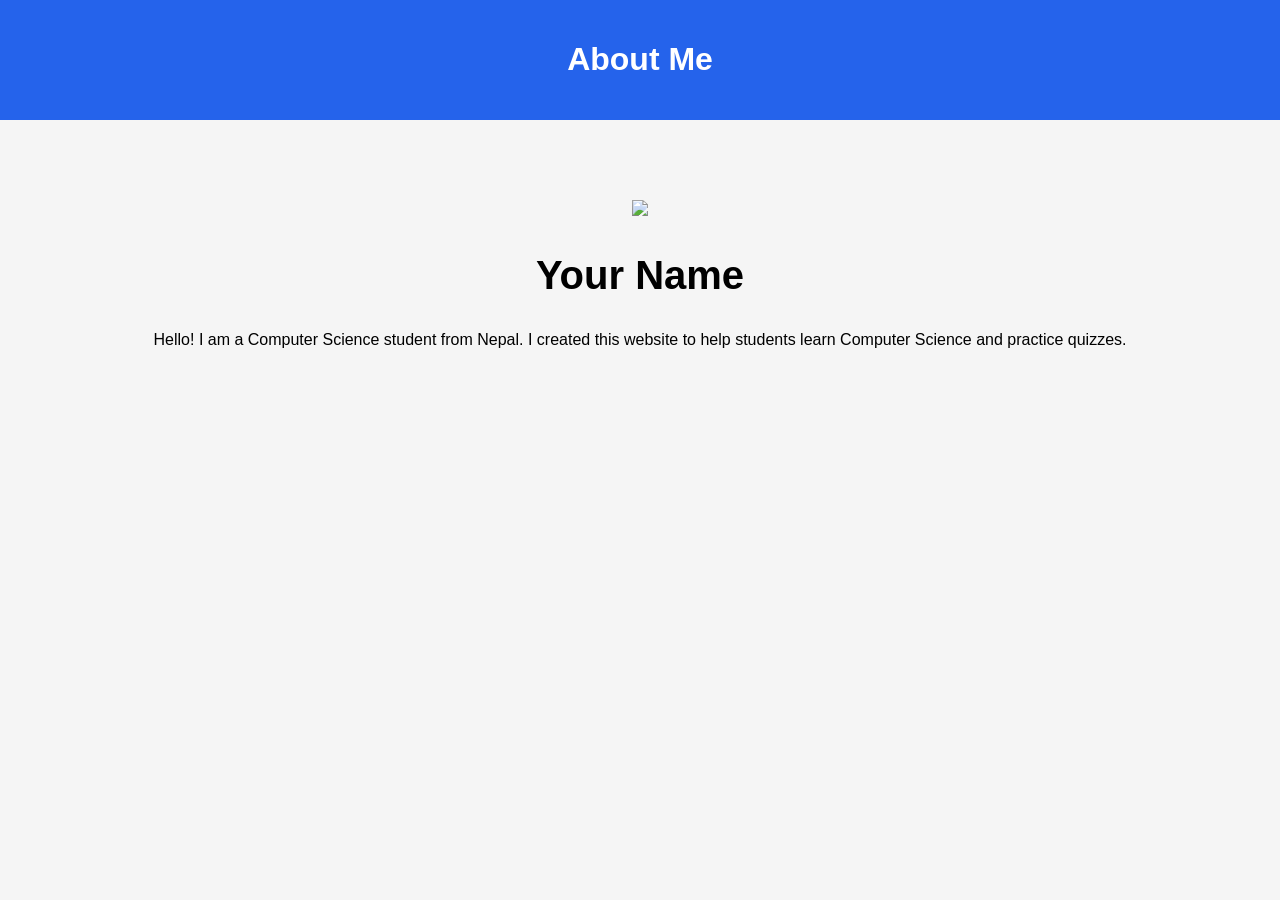
==== about.html @ 8735f44c "Create about.html" ====
<!DOCTYPE html>
<html>
<head>
<title>About Me</title>
<link rel="stylesheet" href="style.css">
</head>
<body>

<header>
<h1>About Me</h1>
</header>

<section class="hero">

<img src="images/profile.jpg" width="180">

<h2>Your Name</h2>

<p>
Hello! I am a Computer Science student from Nepal.
I created this website to help students learn Computer Science and practice quizzes.
</p>

</section>

</body>
</html>
---- style.css ----
body{
margin:0;
font-family:Arial,sans-serif;
background:#f5f5f5;
}

header{
background:#2563eb;
color:white;
padding:20px;
text-align:center;
}

nav a{
color:white;
text-decoration:none;
margin:10px;
font-weight:bold;
}

.hero{
padding:80px 20px;
text-align:center;
}

.hero h2{
font-size:40px;
}

.btn{
display:inline-block;
padding:12px 25px;
background:#2563eb;
color:white;
text-decoration:none;
border-radius:8px;
margin-top:20px;
}

footer{
background:#222;
color:white;
text-align:center;
padding:15px;
margin-top:50px;
}
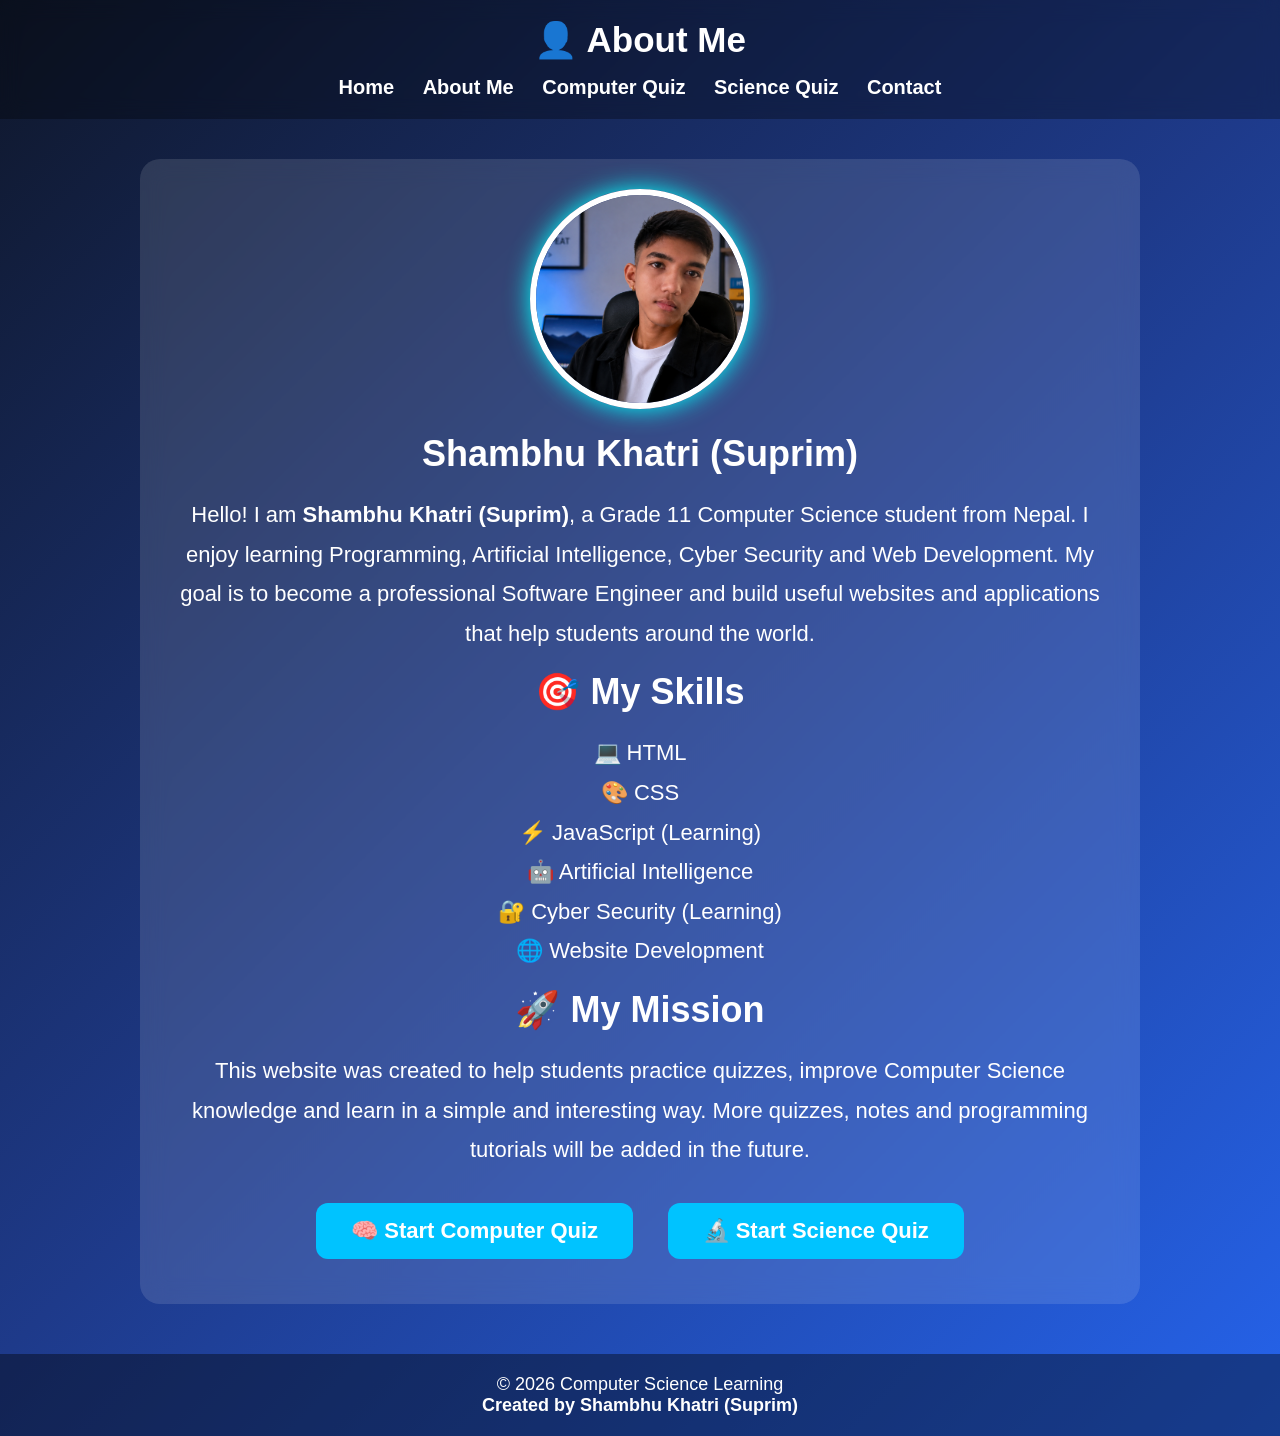
==== commit fb7033c2: "Update about.html" ====
--- a/about.html
+++ b/about.html
@@ -1,27 +1,96 @@
 <!DOCTYPE html>
-<html>
+<html lang="en">
+
 <head>
-<title>About Me</title>
+
+<meta charset="UTF-8">
+<meta name="viewport" content="width=device-width, initial-scale=1.0">
+
+<title>About Me | Shambhu Khatri</title>
+
 <link rel="stylesheet" href="style.css">
+
 </head>
+
 <body>
 
 <header>
-<h1>About Me</h1>
+
+<h1>👤 About Me</h1>
+
+<nav>
+
+<a href="index.html">Home</a>
+<a href="about.html">About Me</a>
+<a href="quiz.html">Computer Quiz</a>
+<a href="science.html">Science Quiz</a>
+<a href="contact.html">Contact</a>
+
+</nav>
+
 </header>
 
-<section class="hero">
+<section class="about-home">
 
-<img src="images/profile.jpg" width="180">
+<img src="images/file_00000000919471fdb59dd03375a49721.png"
+class="profile-photo"
+alt="Shambhu Khatri">
 
-<h2>Your Name</h2>
+<h2>Shambhu Khatri (Suprim)</h2>
 
 <p>
-Hello! I am a Computer Science student from Nepal.
-I created this website to help students learn Computer Science and practice quizzes.
+
+Hello! I am <b>Shambhu Khatri (Suprim)</b>, a Grade 11 Computer Science student from Nepal.
+
+I enjoy learning Programming, Artificial Intelligence, Cyber Security and Web Development.
+
+My goal is to become a professional Software Engineer and build useful websites and applications that help students around the world.
+
 </p>
+
+<br>
+
+<h2>🎯 My Skills</h2>
+
+<p>
+
+💻 HTML<br>
+🎨 CSS<br>
+⚡ JavaScript (Learning)<br>
+🤖 Artificial Intelligence<br>
+🔐 Cyber Security (Learning)<br>
+🌐 Website Development
+
+</p>
+
+<br>
+
+<h2>🚀 My Mission</h2>
+
+<p>
+
+This website was created to help students practice quizzes, improve Computer Science knowledge and learn in a simple and interesting way.
+
+More quizzes, notes and programming tutorials will be added in the future.
+
+</p>
+
+<br>
+
+<a href="quiz.html" class="btn">🧠 Start Computer Quiz</a>
+
+<a href="science.html" class="btn">🔬 Start Science Quiz</a>
 
 </section>
 
+<footer>
+
+<p>© 2026 Computer Science Learning</p>
+
+<p><b>Created by Shambhu Khatri (Suprim)</b></p>
+
+</footer>
+
 </body>
-</html>
+
+</html>
--- a/style.css
+++ b/style.css
@@ -1,46 +1,223 @@
+*{
+    margin:0;
+    padding:0;
+    box-sizing:border-box;
+    font-family:Arial, sans-serif;
+}
+
 body{
-margin:0;
-font-family:Arial,sans-serif;
-background:#f5f5f5;
+    background:linear-gradient(135deg,#0f172a,#1e3a8a,#2563eb);
+    color:white;
+    text-align:center;
 }
 
 header{
-background:#2563eb;
-color:white;
-padding:20px;
-text-align:center;
+    background:rgba(0,0,0,0.3);
+    padding:20px;
+    backdrop-filter:blur(10px);
+}
+
+header h1{
+    font-size:35px;
+}
+
+nav{
+    margin-top:15px;
 }
 
 nav a{
-color:white;
-text-decoration:none;
+    color:white;
+    text-decoration:none;
+    margin:12px;
+    font-size:20px;
+    font-weight:bold;
+    transition:.3s;
+}
+
+nav a:hover{
+    color:yellow;
+}
+
+.hero{
+    padding:50px 20px;
+}
+
+.profile-photo{
+    width:220px;
+    height:220px;
+    border-radius:50%;
+    object-fit:cover;
+    border:6px solid white;
+    box-shadow:0 0 25px cyan;
+    margin-bottom:20px;
+}
+
+.name{
+    color:#00ffff;
+    font-size:48px;
+}
+
+.intro{
+    max-width:850px;
+    margin:auto;
+    font-size:22px;
+    line-height:1.8;
+    margin-top:20px;
+}
+
+.btn{
+    display:inline-block;
+    margin:15px;
+    padding:15px 35px;
+    background:#00c3ff;
+    color:white;
+    text-decoration:none;
+    border-radius:12px;
+    font-size:22px;
+    font-weight:bold;
+    transition:.3s;
+}
+
+.btn:hover{
+    background:#0099cc;
+    transform:scale(1.08);
+}
+
+.about-home,
+.features,
+.goal,
+.contact-home{
+    width:90%;
+    max-width:1000px;
+    margin:40px auto;
+    background:rgba(255,255,255,.12);
+    padding:30px;
+    border-radius:20px;
+    backdrop-filter:blur(12px);
+}
+
+.about-home h2,
+.features h2,
+.goal h2,
+.contact-home h2{
+    font-size:36px;
+    margin-bottom:20px;
+}
+
+.about-home p,
+.goal p,
+.contact-home p,
+.feature-box p{
+    font-size:22px;
+    line-height:1.8;
+}
+
+.feature-box h3{
+    margin-top:25px;
+    color:#00ffff;
+    font-size:28px;
+}
+
+.question{
+    width:90%;
+    max-width:900px;
+    margin:25px auto;
+    background:white;
+    color:black;
+    padding:25px;
+    border-radius:15px;
+}
+
+.question h3{
+    font-size:30px;
+}
+
+.question p{
+    font-size:24px;
+    margin:15px 0;
+}
+
+.question button{
+    display:block;
+    width:100%;
+    margin:10px 0;
+    padding:15px;
+    font-size:20px;
+    border:none;
+    border-radius:10px;
+    cursor:pointer;
+}
+
+.question button:hover{
+    background:#2563eb;
+    color:white;
+}
+
+#finalResult{
+    width:90%;
+    max-width:700px;
+    margin:30px auto;
+    background:#ffffff;
+    color:black;
+    padding:25px;
+    border-radius:15px;
+    font-size:28px;
+    font-weight:bold;
+}
+
+#score,
+#timer{
+    font-size:30px;
+    color:yellow;
+}
+
+footer{
+    margin-top:50px;
+    padding:20px;
+    background:rgba(0,0,0,.4);
+    font-size:18px;
+}
+
+@media(max-width:768px){
+
+header h1{
+font-size:28px;
+}
+
+nav a{
+display:block;
 margin:10px;
-font-weight:bold;
-}
-
-.hero{
-padding:80px 20px;
-text-align:center;
-}
-
-.hero h2{
-font-size:40px;
+font-size:18px;
+}
+
+.profile-photo{
+width:170px;
+height:170px;
+}
+
+.name{
+font-size:36px;
+}
+
+.intro{
+font-size:18px;
 }
 
 .btn{
-display:inline-block;
+font-size:18px;
 padding:12px 25px;
-background:#2563eb;
-color:white;
-text-decoration:none;
-border-radius:8px;
-margin-top:20px;
-}
-
-footer{
-background:#222;
-color:white;
-text-align:center;
-padding:15px;
-margin-top:50px;
-}
+}
+
+.question h3{
+font-size:24px;
+}
+
+.question p{
+font-size:20px;
+}
+
+.question button{
+font-size:18px;
+}
+
+}
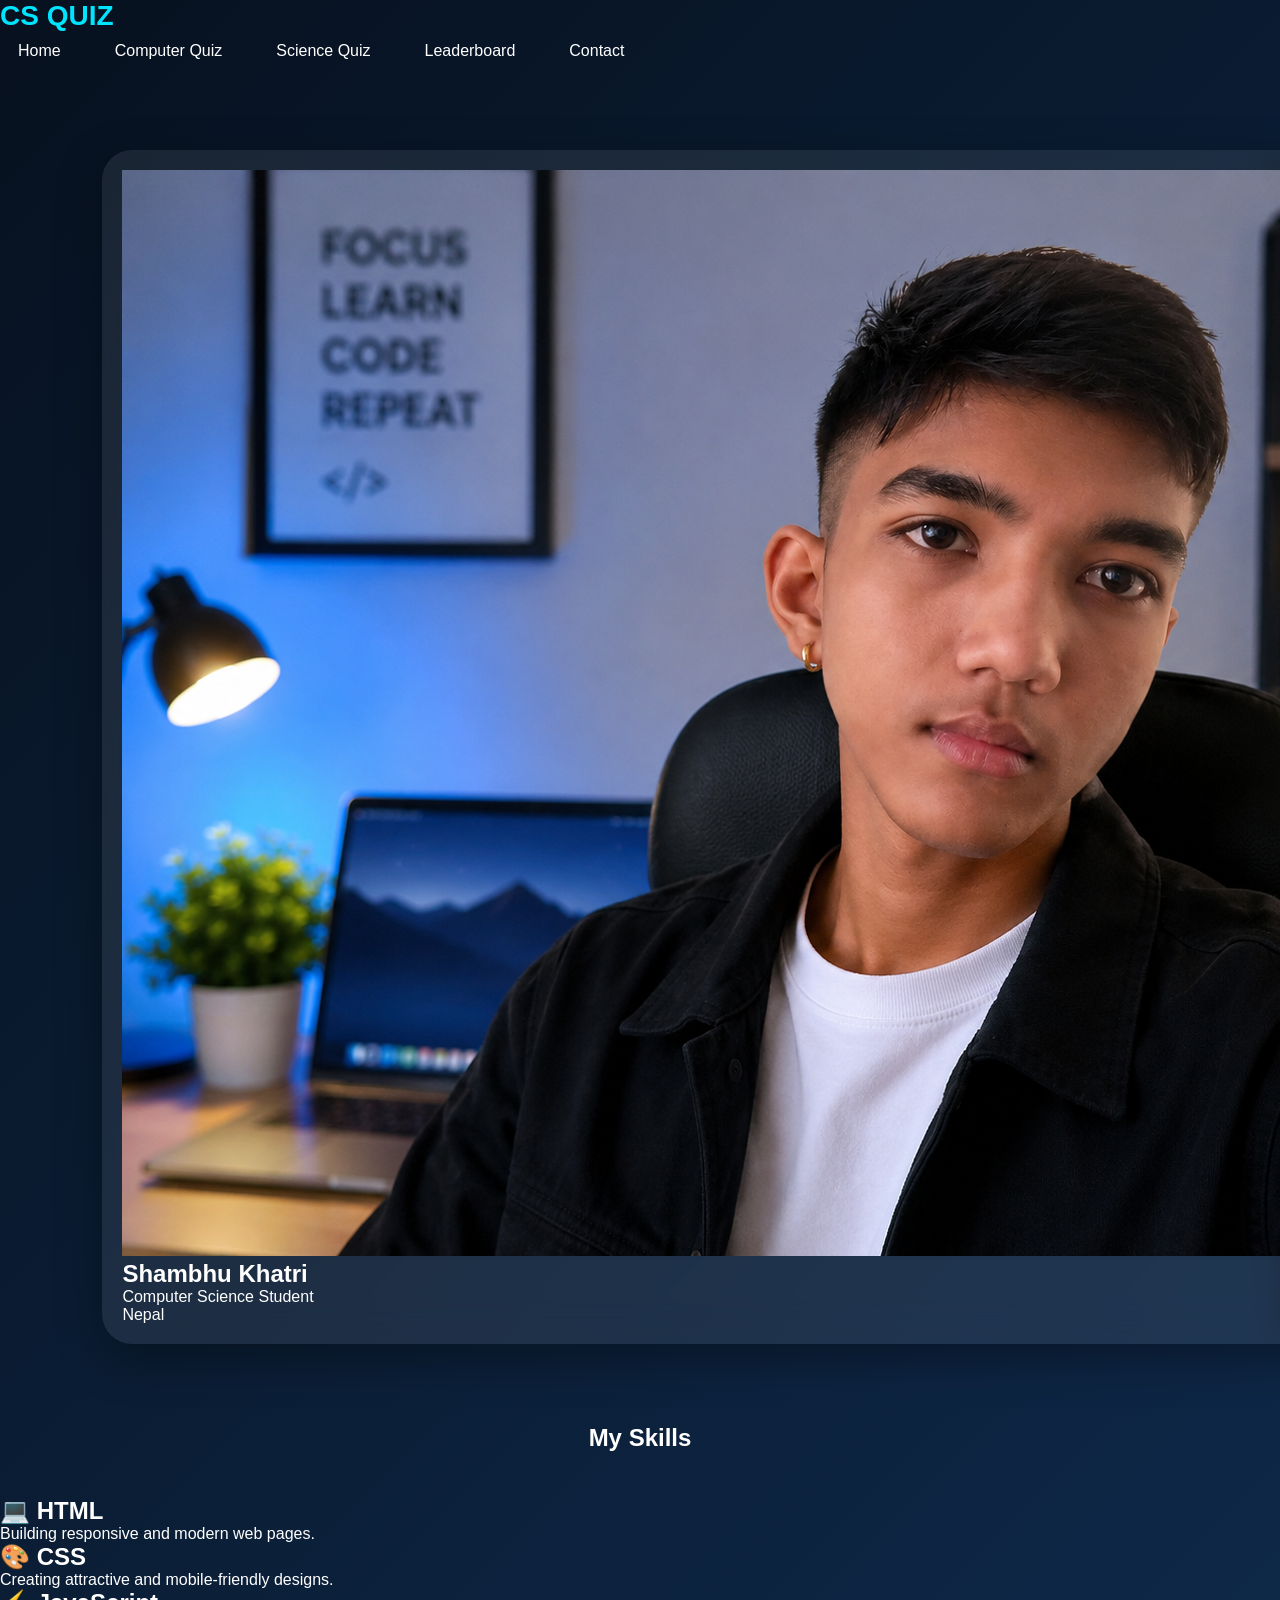
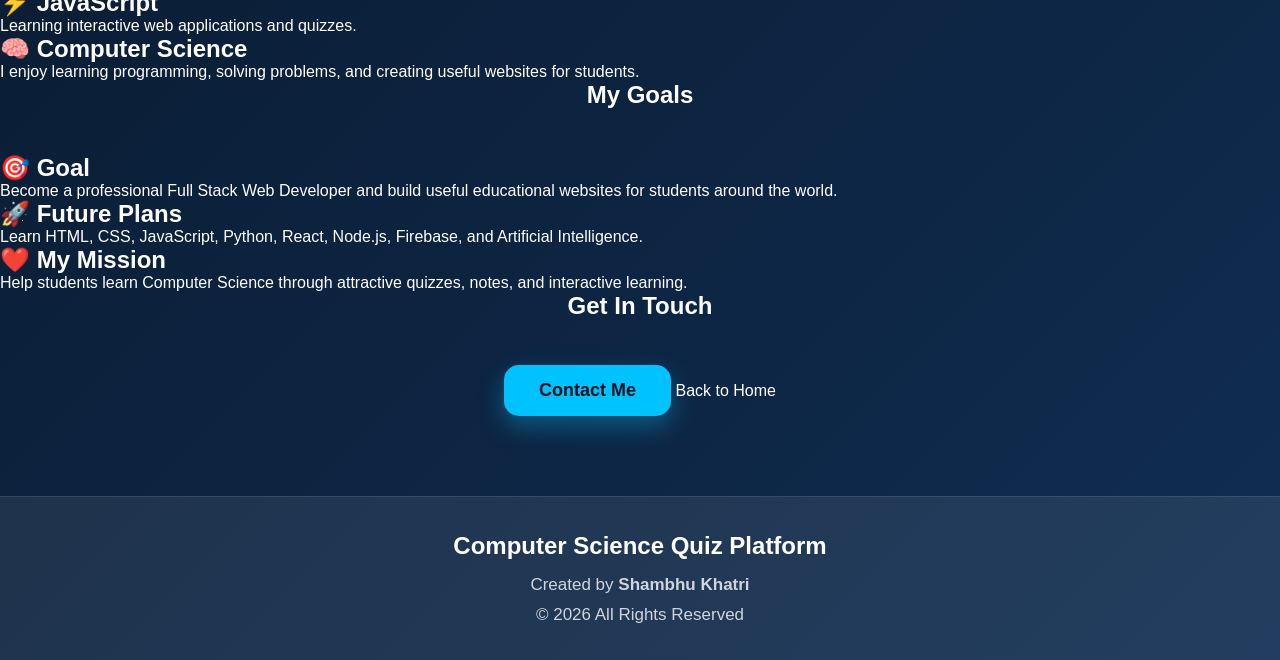
==== commit 82f697c1: "Update about.html" ====
--- a/about.html
+++ b/about.html
@@ -6,7 +6,7 @@
 <meta charset="UTF-8">
 <meta name="viewport" content="width=device-width, initial-scale=1.0">
 
-<title>About Me | Shambhu Khatri</title>
+<title>About Me | Computer Science Quiz</title>
 
 <link rel="stylesheet" href="style.css">
 
@@ -16,81 +16,237 @@
 
 <header>
 
-<h1>👤 About Me</h1>
+<a href="index.html" class="logo">
+
+CS QUIZ
+
+</a>
 
 <nav>
 
 <a href="index.html">Home</a>
-<a href="about.html">About Me</a>
+
 <a href="quiz.html">Computer Quiz</a>
+
 <a href="science.html">Science Quiz</a>
+
+<a href="leaderboard.html">Leaderboard</a>
+
 <a href="contact.html">Contact</a>
 
 </nav>
 
 </header>
 
-<section class="about-home">
-
-<img src="images/file_00000000919471fdb59dd03375a49721.png"
-class="profile-photo"
-alt="Shambhu Khatri">
-
-<h2>Shambhu Khatri (Suprim)</h2>
-
-<p>
-
-Hello! I am <b>Shambhu Khatri (Suprim)</b>, a Grade 11 Computer Science student from Nepal.
-
-I enjoy learning Programming, Artificial Intelligence, Cyber Security and Web Development.
-
-My goal is to become a professional Software Engineer and build useful websites and applications that help students around the world.
-
-</p>
-
-<br>
-
-<h2>🎯 My Skills</h2>
-
-<p>
-
-💻 HTML<br>
-🎨 CSS<br>
-⚡ JavaScript (Learning)<br>
-🤖 Artificial Intelligence<br>
-🔐 Cyber Security (Learning)<br>
-🌐 Website Development
-
-</p>
-
-<br>
-
-<h2>🚀 My Mission</h2>
-
-<p>
-
-This website was created to help students practice quizzes, improve Computer Science knowledge and learn in a simple and interesting way.
-
-More quizzes, notes and programming tutorials will be added in the future.
-
-</p>
-
-<br>
-
-<a href="quiz.html" class="btn">🧠 Start Computer Quiz</a>
-
-<a href="science.html" class="btn">🔬 Start Science Quiz</a>
+<div class="container">
+
+<section class="hero">
+
+<div class="right">
+
+<div class="profile-card">
+
+<img src="images/file_00000000919471fdb59dd03375a49721.png" alt="My Photo">
+
+<h2>Shambhu Khatri</h2>
+
+<p>
+
+Computer Science Student
+
+</p>
+
+<p>
+
+Nepal
+
+</p>
+
+</div>
+
+</div>
+
+<div class="left">
+
+<h1>
+
+About <span>Me</span>
+
+</h1>
+
+<p>
+
+Hello! My name is <b>Shambhu Khatri</b>. I am a Computer Science student from Nepal. I enjoy learning programming, web development, and technology. I created this website to help students practice Computer Science and Science quizzes in a simple and fun way.
+
+</p>
+
+<p>
+
+My goal is to improve my programming skills and build professional websites that are useful for students.
+
+</p>
+
+</div>
+
+</section>
+
+<section>
+
+<h2 class="section-title">
+
+My <span>Skills</span>
+
+</h2>
+
+<div class="grid">
+
+<div class="card">
+
+<h2>💻 HTML</h2>
+
+<p>
+
+Building responsive and modern web pages.
+
+</p>
+
+</div>
+
+<div class="card">
+
+<h2>🎨 CSS</h2>
+
+<p>
+
+Creating attractive and mobile-friendly designs.
+
+</p>
+
+</div>
+
+<div class="card">
+
+<h2>⚡ JavaScript</h2>
+
+<p>
+
+Learning interactive web applications and quizzes.
+
+</p>
+
+</div>
+<div class="card">
+
+<h2>🧠 Computer Science</h2>
+
+<p>
+
+I enjoy learning programming, solving problems, and creating useful websites for students.
+
+</p>
+
+</div>
+
+</div>
+
+</section>
+
+<section>
+
+<h2 class="section-title">
+
+My <span>Goals</span>
+
+</h2>
+
+<div class="grid">
+
+<div class="card">
+
+<h2>🎯 Goal</h2>
+
+<p>
+
+Become a professional Full Stack Web Developer and build useful educational websites for students around the world.
+
+</p>
+
+</div>
+
+<div class="card">
+
+<h2>🚀 Future Plans</h2>
+
+<p>
+
+Learn HTML, CSS, JavaScript, Python, React, Node.js, Firebase, and Artificial Intelligence.
+
+</p>
+
+</div>
+
+<div class="card">
+
+<h2>❤️ My Mission</h2>
+
+<p>
+
+Help students learn Computer Science through attractive quizzes, notes, and interactive learning.
+
+</p>
+
+</div>
+
+</div>
+
+</section>
+
+<section>
+
+<h2 class="section-title">
+
+Get In <span>Touch</span>
+
+</h2>
+
+<div style="text-align:center;">
+
+<a href="contact.html" class="btn">
+
+Contact Me
+
+</a>
+
+<a href="index.html" class="btn-outline">
+
+Back to Home
+
+</a>
+
+</div>
 
 </section>
 
 <footer>
 
-<p>© 2026 Computer Science Learning</p>
-
-<p><b>Created by Shambhu Khatri (Suprim)</b></p>
+<h2>Computer Science Quiz Platform</h2>
+
+<p style="margin-top:15px;">
+
+Created by <strong>Shambhu Khatri</strong>
+
+</p>
+
+<p style="margin-top:10px;">
+
+© 2026 All Rights Reserved
+
+</p>
 
 </footer>
 
+</div>
+
 </body>
 
 </html>
--- a/style.css
+++ b/style.css
@@ -1,223 +1,1044 @@
+/* ===========================================
+   Computer Science Learning Website
+   FINAL CSS - Part 1
+=========================================== */
+
 *{
-    margin:0;
-    padding:0;
-    box-sizing:border-box;
-    font-family:Arial, sans-serif;
+margin:0;
+padding:0;
+box-sizing:border-box;
+font-family:'Poppins',sans-serif;
+scroll-behavior:smooth;
 }
 
 body{
-    background:linear-gradient(135deg,#0f172a,#1e3a8a,#2563eb);
-    color:white;
+background:linear-gradient(135deg,#07111f,#0b1f38,#102d52);
+color:#ffffff;
+overflow-x:hidden;
+min-height:100vh;
+position:relative;
+}
+
+.background-blur{
+position:fixed;
+top:-200px;
+left:-200px;
+width:500px;
+height:500px;
+background:#00d9ff;
+opacity:.15;
+filter:blur(140px);
+z-index:-2;
+}
+
+.background-blur::after{
+content:"";
+position:absolute;
+right:-650px;
+top:250px;
+width:450px;
+height:450px;
+background:#8b5cf6;
+opacity:.25;
+filter:blur(140px);
+border-radius:50%;
+}
+
+a{
+text-decoration:none;
+color:white;
+}
+
+.header{
+width:100%;
+padding:18px 8%;
+display:flex;
+justify-content:space-between;
+align-items:center;
+background:rgba(255,255,255,.05);
+backdrop-filter:blur(18px);
+border-bottom:1px solid rgba(255,255,255,.08);
+position:sticky;
+top:0;
+z-index:1000;
+}
+
+.logo{
+display:flex;
+align-items:center;
+gap:10px;
+font-size:28px;
+font-weight:700;
+color:#00e5ff;
+}
+
+.logo i{
+font-size:34px;
+}
+
+nav{
+display:flex;
+align-items:center;
+gap:18px;
+}
+
+nav a{
+padding:10px 18px;
+border-radius:12px;
+transition:.35s;
+font-weight:500;
+}
+
+nav a:hover,
+nav a.active{
+background:#00c2ff;
+color:#07111f;
+}
+
+.login-btn{
+background:#00c2ff;
+color:#07111f;
+font-weight:700;
+}
+
+.hero{
+width:100%;
+min-height:90vh;
+display:flex;
+align-items:center;
+justify-content:space-between;
+padding:80px 8%;
+gap:60px;
+}
+
+.hero-left{
+flex:1;
+display:flex;
+justify-content:center;
+}
+
+.profile-card{
+position:relative;
+padding:20px;
+border-radius:30px;
+background:rgba(255,255,255,.08);
+backdrop-filter:blur(20px);
+box-shadow:0 15px 45px rgba(0,0,0,.35);
+}
+
+.profile-photo{
+width:320px;
+height:320px;
+border-radius:50%;
+object-fit:cover;
+border:6px solid #00e5ff;
+box-shadow:0 0 40px rgba(0,229,255,.6);
+}
+
+.online{
+position:absolute;
+bottom:35px;
+right:35px;
+width:24px;
+height:24px;
+background:#00ff66;
+border-radius:50%;
+border:4px solid white;
+}
+
+.hero-right{
+flex:1;
+}
+
+.hero-right h3{
+font-size:20px;
+letter-spacing:4px;
+color:#7dd3fc;
+margin-bottom:10px;
+}
+
+.hero-right h1{
+font-size:58px;
+font-weight:800;
+line-height:1.2;
+margin-bottom:15px;
+}
+
+.hero-right h2{
+font-size:30px;
+margin-bottom:20px;
+}
+
+.hero-right h2 span{
+color:#00e5ff;
+}
+
+.hero-right p{
+font-size:19px;
+line-height:1.8;
+color:#dbeafe;
+max-width:650px;
+}
+/* ===========================================
+   FINAL CSS - Part 2
+=========================================== */
+
+.hero-buttons{
+display:flex;
+gap:20px;
+margin-top:35px;
+flex-wrap:wrap;
+}
+
+.btn{
+display:inline-flex;
+align-items:center;
+justify-content:center;
+padding:15px 35px;
+border-radius:15px;
+background:#00c2ff;
+color:#07111f;
+font-size:18px;
+font-weight:700;
+transition:.35s;
+box-shadow:0 10px 25px rgba(0,194,255,.35);
+}
+
+.btn:hover{
+transform:translateY(-5px);
+box-shadow:0 20px 40px rgba(0,194,255,.45);
+}
+
+.btn.outline{
+background:transparent;
+border:2px solid #00c2ff;
+color:#00c2ff;
+}
+
+.btn.outline:hover{
+background:#00c2ff;
+color:#07111f;
+}
+
+.stats{
+display:grid;
+grid-template-columns:repeat(3,1fr);
+gap:20px;
+margin-top:50px;
+}
+
+.stat-card{
+background:rgba(255,255,255,.08);
+backdrop-filter:blur(18px);
+padding:25px;
+border-radius:20px;
+text-align:center;
+transition:.35s;
+border:1px solid rgba(255,255,255,.08);
+}
+
+.stat-card:hover{
+transform:translateY(-8px);
+box-shadow:0 20px 35px rgba(0,0,0,.35);
+}
+
+.stat-card h2{
+font-size:42px;
+color:#00e5ff;
+margin-bottom:10px;
+}
+
+.stat-card p{
+font-size:17px;
+color:#dbeafe;
+}
+
+.section-title{
+text-align:center;
+margin-bottom:45px;
+}
+
+.section-title h2{
+font-size:42px;
+margin-bottom:12px;
+}
+
+.section-title p{
+font-size:18px;
+color:#cbd5e1;
+}
+
+.about-section,
+.features-section,
+.goal-section,
+.contact-section{
+padding:90px 8%;
+}
+
+.about-card,
+.goal-card{
+background:rgba(255,255,255,.08);
+padding:40px;
+border-radius:25px;
+backdrop-filter:blur(18px);
+border:1px solid rgba(255,255,255,.08);
+box-shadow:0 15px 35px rgba(0,0,0,.25);
+}
+
+.about-card h3{
+font-size:30px;
+margin-bottom:18px;
+color:#00e5ff;
+}
+
+.about-card p,
+.goal-card p{
+font-size:18px;
+line-height:1.9;
+color:#e2e8f0;
+}
+
+.feature-grid{
+display:grid;
+grid-template-columns:repeat(auto-fit,minmax(240px,1fr));
+gap:25px;
+}
+
+.feature-card{
+background:rgba(255,255,255,.08);
+padding:35px 25px;
+border-radius:22px;
+text-align:center;
+transition:.35s;
+border:1px solid rgba(255,255,255,.08);
+}
+
+.feature-card:hover{
+transform:translateY(-10px);
+box-shadow:0 20px 40px rgba(0,0,0,.35);
+}
+
+.feature-card i{
+font-size:48px;
+color:#00e5ff;
+margin-bottom:20px;
+}
+
+.feature-card h3{
+font-size:24px;
+margin-bottom:15px;
+}
+
+.feature-card p{
+font-size:17px;
+line-height:1.7;
+color:#dbeafe;
+}
+/* ===========================================
+   FINAL CSS - Part 3
+=========================================== */
+
+.contact-card{
+display:grid;
+grid-template-columns:repeat(auto-fit,minmax(260px,1fr));
+gap:25px;
+}
+
+.contact-item{
+display:flex;
+align-items:center;
+gap:20px;
+background:rgba(255,255,255,.08);
+padding:25px;
+border-radius:20px;
+border:1px solid rgba(255,255,255,.08);
+transition:.35s;
+}
+
+.contact-item:hover{
+transform:translateY(-8px);
+box-shadow:0 20px 35px rgba(0,0,0,.35);
+}
+
+.contact-item i{
+font-size:35px;
+color:#00e5ff;
+}
+
+.contact-item h3{
+margin-bottom:8px;
+font-size:22px;
+}
+
+.contact-item p,
+.contact-item a{
+color:#dbeafe;
+font-size:17px;
+}
+
+.footer{
+margin-top:60px;
+padding:50px 20px;
+text-align:center;
+background:rgba(255,255,255,.05);
+border-top:1px solid rgba(255,255,255,.08);
+}
+
+.footer h2{
+font-size:32px;
+margin-bottom:15px;
+color:#00e5ff;
+}
+
+.footer p{
+margin:8px 0;
+color:#cbd5e1;
+font-size:17px;
+}
+
+.social-icons{
+display:flex;
+justify-content:center;
+gap:18px;
+margin:25px 0;
+}
+
+.social-icons a{
+width:50px;
+height:50px;
+display:flex;
+align-items:center;
+justify-content:center;
+border-radius:50%;
+background:rgba(255,255,255,.08);
+font-size:22px;
+transition:.35s;
+}
+
+.social-icons a:hover{
+background:#00c2ff;
+color:#07111f;
+transform:translateY(-5px);
+}
+
+#topBtn{
+position:fixed;
+right:25px;
+bottom:25px;
+width:55px;
+height:55px;
+border:none;
+border-radius:50%;
+background:#00c2ff;
+color:#07111f;
+font-size:22px;
+cursor:pointer;
+box-shadow:0 10px 30px rgba(0,194,255,.4);
+transition:.35s;
+}
+
+#topBtn:hover{
+transform:scale(1.1);
+}
+
+.quiz-container,
+.login-card,
+.signup-card,
+.leaderboard-card{
+width:90%;
+max-width:1000px;
+margin:50px auto;
+padding:35px;
+background:rgba(255,255,255,.08);
+border-radius:25px;
+backdrop-filter:blur(18px);
+border:1px solid rgba(255,255,255,.08);
+box-shadow:0 20px 40px rgba(0,0,0,.25);
+}
+
+.input-box{
+margin:18px 0;
+}
+
+.input-box input{
+width:100%;
+padding:16px;
+border:none;
+border-radius:14px;
+background:rgba(255,255,255,.12);
+color:#fff;
+font-size:17px;
+outline:none;
+}
+
+.input-box input::placeholder{
+color:#cbd5e1;
+}
+
+@media(max-width:992px){
+
+.header{
+flex-direction:column;
+gap:18px;
+padding:20px;
+}
+
+nav{
+flex-wrap:wrap;
+justify-content:center;
+}
+
+.hero{
+flex-direction:column;
+text-align:center;
+padding:60px 20px;
+}
+
+.hero-right h1{
+font-size:42px;
+}
+
+.hero-right h2{
+font-size:24px;
+}
+
+.profile-photo{
+width:240px;
+height:240px;
+}
+
+.stats{
+grid-template-columns:1fr;
+}
+
+.feature-grid{
+grid-template-columns:1fr;
+}
+
+.contact-card{
+grid-template-columns:1fr;
+}
+
+}
+
+@media(max-width:600px){
+
+.hero-right h1{
+font-size:34px;
+}
+
+.hero-right h2{
+font-size:21px;
+}
+
+.hero-right p{
+font-size:16px;
+}
+
+.logo{
+font-size:22px;
+}
+
+.logo i{
+font-size:28px;
+}
+
+nav a{
+font-size:15px;
+padding:8px 12px;
+}
+
+.btn{
+width:100%;
+}
+
+.profile-photo{
+width:190px;
+height:190px;
+}
+
+.section-title h2{
+font-size:30px;
+}
+
+}
+/* =========================================
+   LOGIN & SIGNUP
+========================================= */
+
+.auth-container{
+    width:100%;
+    min-height:100vh;
+    display:flex;
+    justify-content:center;
+    align-items:center;
+    padding:40px;
+}
+
+.auth-box{
+    width:420px;
+    background:rgba(255,255,255,.08);
+    backdrop-filter:blur(20px);
+    border:1px solid rgba(255,255,255,.15);
+    border-radius:25px;
+    padding:40px;
+    box-shadow:0 20px 40px rgba(0,0,0,.4);
+}
+
+.auth-box h2{
     text-align:center;
-}
-
-header{
-    background:rgba(0,0,0,0.3);
-    padding:20px;
-    backdrop-filter:blur(10px);
-}
-
-header h1{
-    font-size:35px;
-}
-
-nav{
-    margin-top:15px;
-}
-
-nav a{
-    color:white;
-    text-decoration:none;
-    margin:12px;
-    font-size:20px;
-    font-weight:bold;
-    transition:.3s;
-}
-
-nav a:hover{
-    color:yellow;
-}
-
-.hero{
-    padding:50px 20px;
-}
-
-.profile-photo{
-    width:220px;
-    height:220px;
-    border-radius:50%;
-    object-fit:cover;
-    border:6px solid white;
-    box-shadow:0 0 25px cyan;
+    margin-bottom:25px;
+    font-size:34px;
+}
+
+.input-box{
     margin-bottom:20px;
 }
 
-.name{
-    color:#00ffff;
-    font-size:48px;
-}
-
-.intro{
-    max-width:850px;
-    margin:auto;
-    font-size:22px;
-    line-height:1.8;
-    margin-top:20px;
-}
-
-.btn{
-    display:inline-block;
-    margin:15px;
-    padding:15px 35px;
-    background:#00c3ff;
-    color:white;
-    text-decoration:none;
+.input-box label{
+    display:block;
+    margin-bottom:8px;
+    font-size:16px;
+}
+
+.input-box input{
+    width:100%;
+    padding:15px;
+    border:none;
+    outline:none;
     border-radius:12px;
-    font-size:22px;
-    font-weight:bold;
-    transition:.3s;
-}
-
-.btn:hover{
-    background:#0099cc;
-    transform:scale(1.08);
-}
-
-.about-home,
-.features,
-.goal,
-.contact-home{
-    width:90%;
-    max-width:1000px;
-    margin:40px auto;
     background:rgba(255,255,255,.12);
-    padding:30px;
-    border-radius:20px;
-    backdrop-filter:blur(12px);
-}
-
-.about-home h2,
-.features h2,
-.goal h2,
-.contact-home h2{
-    font-size:36px;
-    margin-bottom:20px;
-}
-
-.about-home p,
-.goal p,
-.contact-home p,
-.feature-box p{
-    font-size:22px;
-    line-height:1.8;
-}
-
-.feature-box h3{
-    margin-top:25px;
-    color:#00ffff;
-    font-size:28px;
-}
-
-.question{
-    width:90%;
-    max-width:900px;
-    margin:25px auto;
-    background:white;
-    color:black;
-    padding:25px;
+    color:#fff;
+    font-size:16px;
+}
+
+.input-box input::placeholder{
+    color:#d1d5db;
+}
+
+.auth-btn{
+    width:100%;
+    padding:15px;
+    border:none;
     border-radius:15px;
-}
-
-.question h3{
-    font-size:30px;
-}
-
-.question p{
-    font-size:24px;
-    margin:15px 0;
-}
-
-.question button{
-    display:block;
-    width:100%;
-    margin:10px 0;
-    padding:15px;
-    font-size:20px;
-    border:none;
-    border-radius:10px;
-    cursor:pointer;
-}
-
-.question button:hover{
     background:#2563eb;
     color:white;
-}
-
-#finalResult{
-    width:90%;
+    font-size:18px;
+    font-weight:600;
+    cursor:pointer;
+    transition:.3s;
+}
+
+.auth-btn:hover{
+    background:#1d4ed8;
+    transform:translateY(-3px);
+}
+
+/* =========================================
+   QUIZ CONTAINER
+========================================= */
+
+.quiz-container{
+    max-width:900px;
+    margin:60px auto;
+    padding:30px;
+}
+
+.quiz-card{
+    background:rgba(255,255,255,.08);
+    backdrop-filter:blur(20px);
+    border-radius:25px;
+    padding:35px;
+    border:1px solid rgba(255,255,255,.12);
+    box-shadow:0 20px 40px rgba(0,0,0,.35);
+}
+
+/* Question */
+
+.question-number{
+    color:#60a5fa;
+    font-size:20px;
+    margin-bottom:20px;
+    font-weight:600;
+}
+
+.question{
+    font-size:32px;
+    line-height:1.6;
+    margin-bottom:35px;
+    font-weight:600;
+}
+
+/* Options */
+
+.option{
+    width:100%;
+    padding:18px;
+    margin:15px 0;
+    background:rgba(255,255,255,.08);
+    border:2px solid transparent;
+    border-radius:15px;
+    cursor:pointer;
+    transition:.3s;
+    font-size:20px;
+}
+
+.option:hover{
+    border-color:#3b82f6;
+    transform:translateX(8px);
+    background:rgba(59,130,246,.15);
+}
+
+.option.active{
+    background:#2563eb;
+    border-color:#60a5fa;
+}
+
+/* =========================================
+   TIMER
+========================================= */
+
+.timer{
+    width:120px;
+    margin:25px auto;
+    text-align:center;
+    padding:12px;
+    border-radius:15px;
+    background:#ef4444;
+    font-size:24px;
+    font-weight:bold;
+    box-shadow:0 10px 25px rgba(239,68,68,.4);
+}
+
+/* =========================================
+   PROGRESS BAR
+========================================= */
+
+.progress{
+    width:100%;
+    height:16px;
+    background:rgba(255,255,255,.15);
+    border-radius:20px;
+    overflow:hidden;
+    margin:30px 0;
+}
+
+.progress-bar{
+    width:0%;
+    height:100%;
+    background:linear-gradient(90deg,#3b82f6,#06b6d4);
+    transition:.4s;
+}
+
+/* =========================================
+   QUIZ BUTTONS
+========================================= */
+
+.quiz-buttons{
+    display:flex;
+    justify-content:space-between;
+    margin-top:35px;
+}
+
+.quiz-buttons button{
+    padding:14px 35px;
+    border:none;
+    border-radius:15px;
+    cursor:pointer;
+    font-size:18px;
+    font-weight:600;
+    transition:.3s;
+}
+
+.next-btn{
+    background:#2563eb;
+    color:white;
+}
+
+.prev-btn{
+    background:#374151;
+    color:white;
+}
+
+.next-btn:hover,
+.prev-btn:hover{
+    transform:translateY(-3px);
+}
+
+/* =========================================
+   LEVEL CARD
+========================================= */
+
+.level-card{
+    background:rgba(255,255,255,.08);
+    border-radius:20px;
+    padding:30px;
+    text-align:center;
+    transition:.3s;
+    border:1px solid rgba(255,255,255,.12);
+}
+
+.level-card h3{
+    font-size:30px;
+    margin-bottom:15px;
+}
+
+.level-card p{
+    color:#d1d5db;
+    margin-bottom:20px;
+}
+
+.level-card.locked{
+    opacity:.45;
+    pointer-events:none;
+}
+
+.level-card:hover{
+    transform:translateY(-8px);
+}
+/* =========================================
+   LEADERBOARD
+========================================= */
+
+.leaderboard{
+    max-width:900px;
+    margin:60px auto;
+}
+
+.leaderboard-card{
+    background:rgba(255,255,255,.08);
+    backdrop-filter:blur(20px);
+    border-radius:25px;
+    padding:30px;
+    border:1px solid rgba(255,255,255,.12);
+    box-shadow:0 15px 35px rgba(0,0,0,.35);
+}
+
+.leaderboard-card h2{
+    text-align:center;
+    font-size:38px;
+    margin-bottom:30px;
+}
+
+.rank-item{
+    display:flex;
+    justify-content:space-between;
+    align-items:center;
+    padding:18px 25px;
+    margin:15px 0;
+    border-radius:15px;
+    background:rgba(255,255,255,.08);
+    transition:.3s;
+}
+
+.rank-item:hover{
+    transform:translateX(10px);
+    background:rgba(59,130,246,.15);
+}
+
+.rank-number{
+    font-size:22px;
+    font-weight:700;
+    color:#facc15;
+}
+
+.player-name{
+    font-size:22px;
+    font-weight:600;
+}
+
+.player-score{
+    font-size:22px;
+    color:#60a5fa;
+}
+
+/* =========================================
+   RESULT PAGE
+========================================= */
+
+.result-card{
     max-width:700px;
+    margin:70px auto;
+    text-align:center;
+    background:rgba(255,255,255,.08);
+    backdrop-filter:blur(20px);
+    padding:40px;
+    border-radius:25px;
+    border:1px solid rgba(255,255,255,.12);
+}
+
+.result-card h1{
+    font-size:45px;
+    margin-bottom:20px;
+}
+
+.score-circle{
+    width:180px;
+    height:180px;
+    border-radius:50%;
     margin:30px auto;
-    background:#ffffff;
-    color:black;
-    padding:25px;
-    border-radius:15px;
-    font-size:28px;
-    font-weight:bold;
-}
-
-#score,
-#timer{
-    font-size:30px;
-    color:yellow;
-}
+    background:linear-gradient(135deg,#2563eb,#9333ea);
+    display:flex;
+    justify-content:center;
+    align-items:center;
+    font-size:48px;
+    font-weight:700;
+    box-shadow:0 0 40px rgba(37,99,235,.5);
+}
+
+.result-info{
+    font-size:22px;
+    margin:15px 0;
+}
+
+/* =========================================
+   BADGES
+========================================= */
+
+.badge{
+    display:inline-block;
+    padding:10px 20px;
+    border-radius:50px;
+    margin-top:20px;
+    font-size:18px;
+    font-weight:600;
+}
+
+.badge.gold{
+    background:#facc15;
+    color:#111;
+}
+
+.badge.silver{
+    background:#d1d5db;
+    color:#111;
+}
+
+.badge.bronze{
+    background:#b45309;
+    color:#fff;
+}
+
+/* =========================================
+   ANIMATIONS
+========================================= */
+
+@keyframes float{
+    0%{transform:translateY(0);}
+    50%{transform:translateY(-12px);}
+    100%{transform:translateY(0);}
+}
+
+.float{
+    animation:float 4s ease-in-out infinite;
+}
+
+@keyframes fadeIn{
+    from{
+        opacity:0;
+        transform:translateY(30px);
+    }
+    to{
+        opacity:1;
+        transform:translateY(0);
+    }
+}
+
+.fade{
+    animation:fadeIn .8s ease;
+}
+
+/* =========================================
+   SCROLLBAR
+========================================= */
+
+::-webkit-scrollbar{
+    width:10px;
+}
+
+::-webkit-scrollbar-track{
+    background:#111827;
+}
+
+::-webkit-scrollbar-thumb{
+    background:#2563eb;
+    border-radius:10px;
+}
+
+::-webkit-scrollbar-thumb:hover{
+    background:#1d4ed8;
+}
+
+/* =========================================
+   FOOTER
+========================================= */
 
 footer{
-    margin-top:50px;
-    padding:20px;
-    background:rgba(0,0,0,.4);
+    text-align:center;
+    padding:35px;
+    margin-top:80px;
+    background:rgba(255,255,255,.08);
+    border-top:1px solid rgba(255,255,255,.1);
+}
+
+footer p{
+    color:#d1d5db;
+    font-size:17px;
+}
+
+/* =========================================
+   RESPONSIVE
+========================================= */
+
+@media(max-width:768px){
+
+.hero{
+    flex-direction:column-reverse;
+    text-align:center;
+}
+
+.profile-card img{
+    width:170px;
+    height:170px;
+}
+
+.hero h1{
+    font-size:36px;
+}
+
+.question{
+    font-size:24px;
+}
+
+.option{
     font-size:18px;
 }
 
-@media(max-width:768px){
-
-header h1{
-font-size:28px;
-}
-
-nav a{
-display:block;
-margin:10px;
-font-size:18px;
-}
-
-.profile-photo{
-width:170px;
-height:170px;
-}
-
-.name{
-font-size:36px;
-}
-
-.intro{
-font-size:18px;
-}
-
-.btn{
-font-size:18px;
-padding:12px 25px;
-}
-
-.question h3{
-font-size:24px;
-}
-
-.question p{
-font-size:20px;
-}
-
-.question button{
-font-size:18px;
-}
-
-}+.quiz-buttons{
+    flex-direction:column;
+    gap:15px;
+}
+
+.quiz-buttons button{
+    width:100%;
+}
+
+.rank-item{
+    flex-direction:column;
+    gap:10px;
+    text-align:center;
+}
+
+.score-circle{
+    width:140px;
+    height:140px;
+    font-size:36px;
+}
+
+.section-title{
+    font-size:32px;
+}
+
+.auth-box{
+    width:100%
+}
